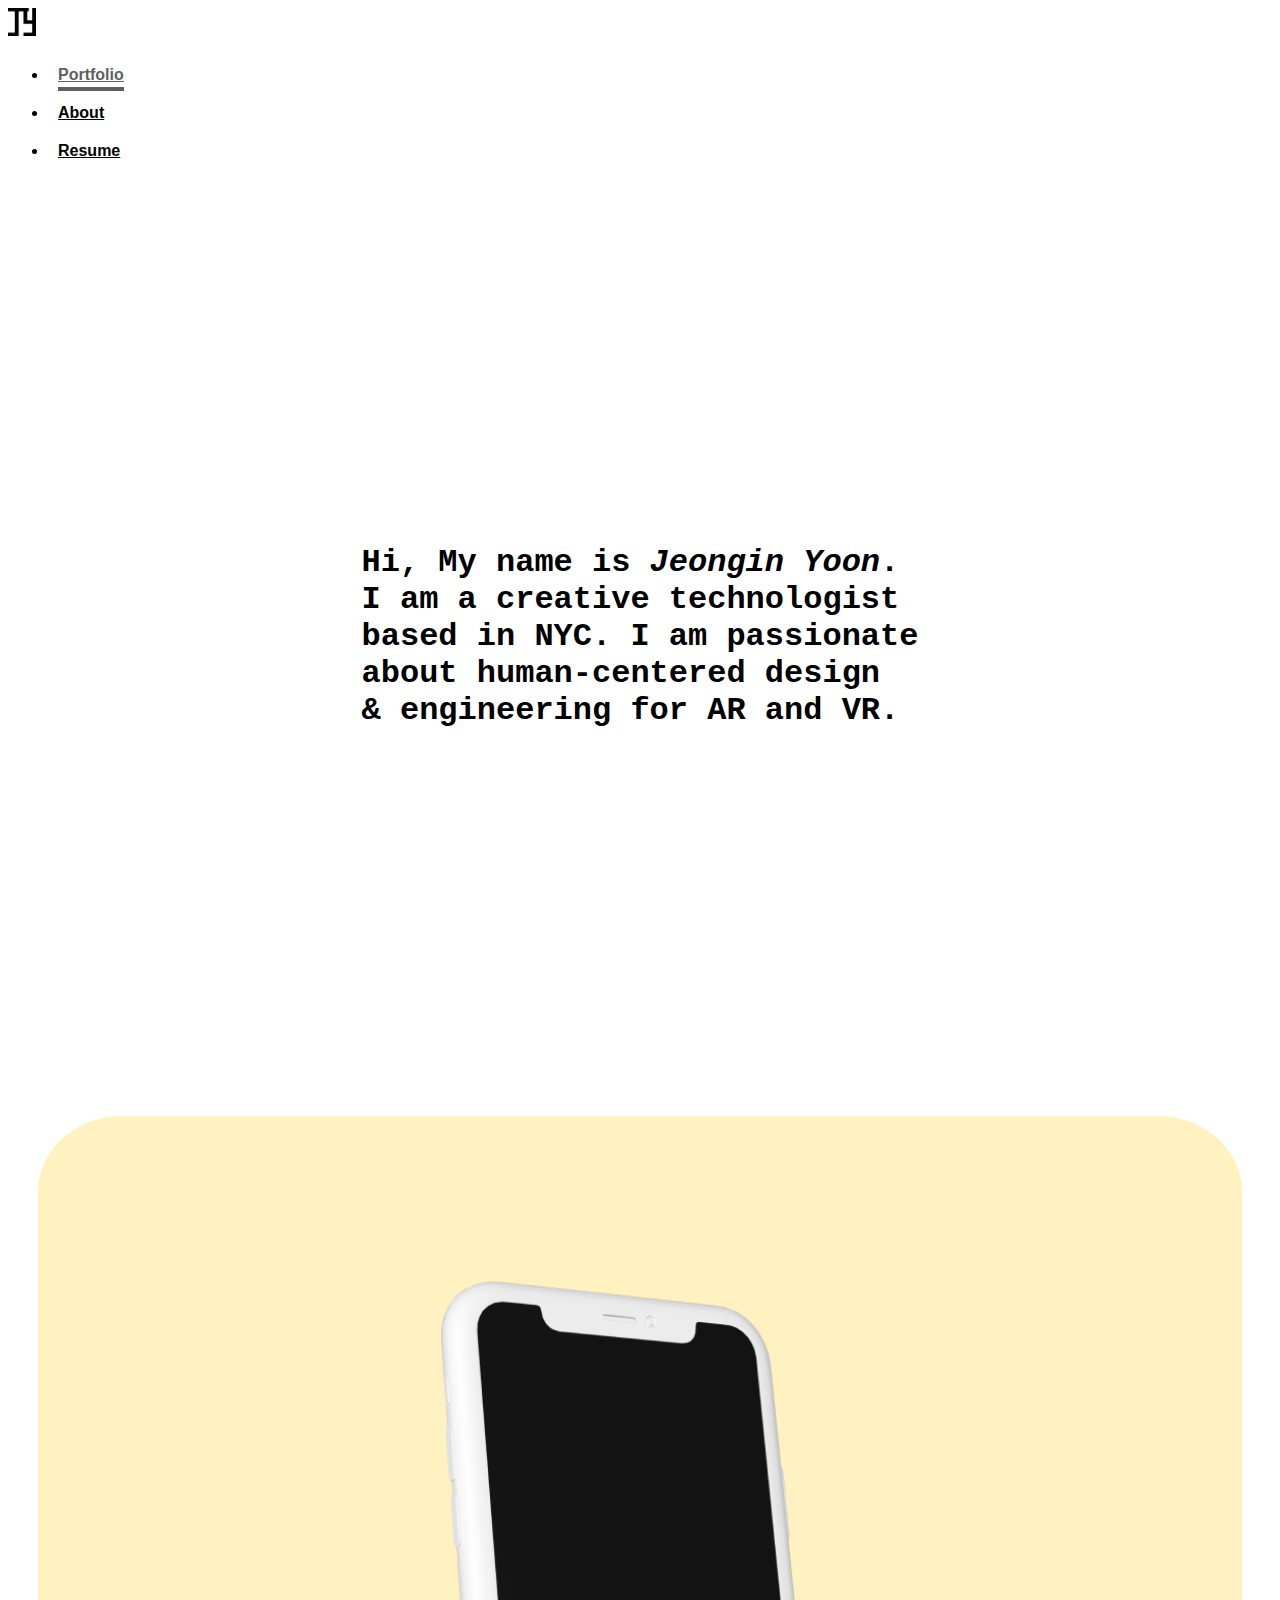
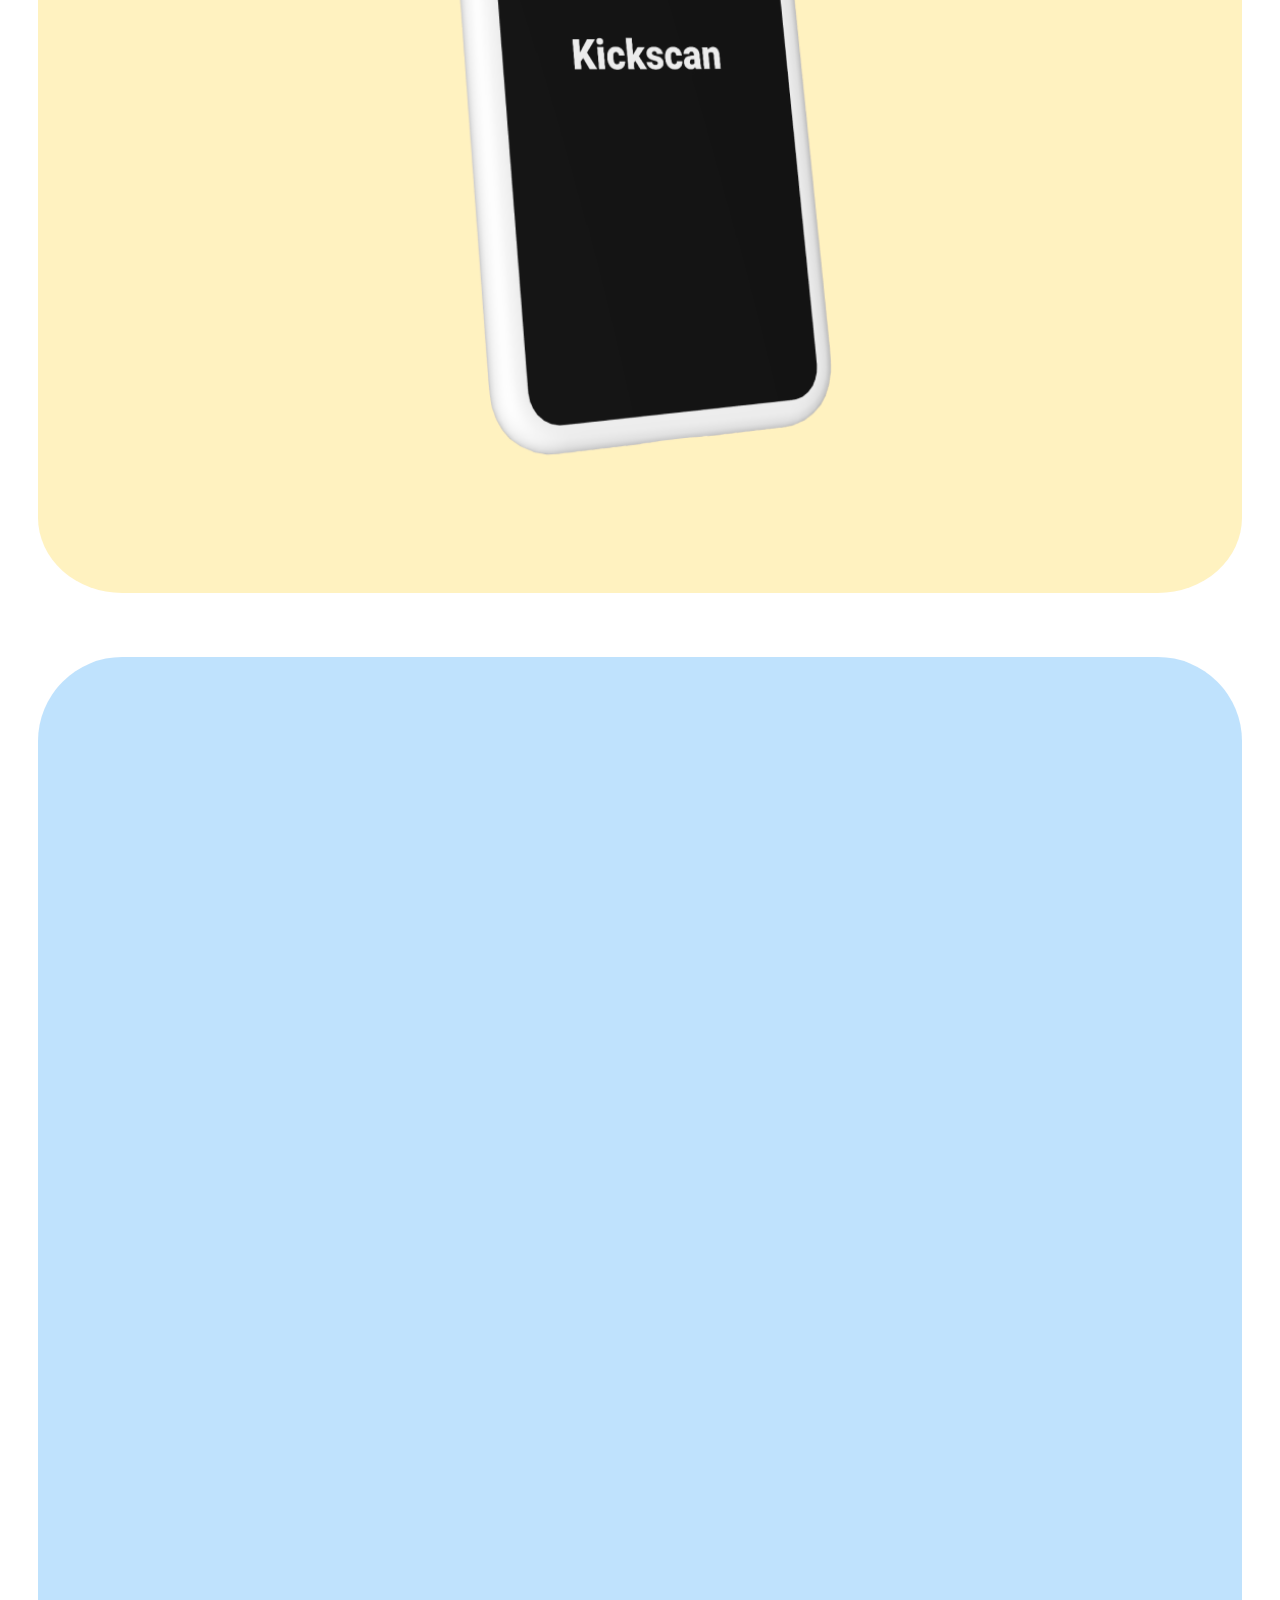
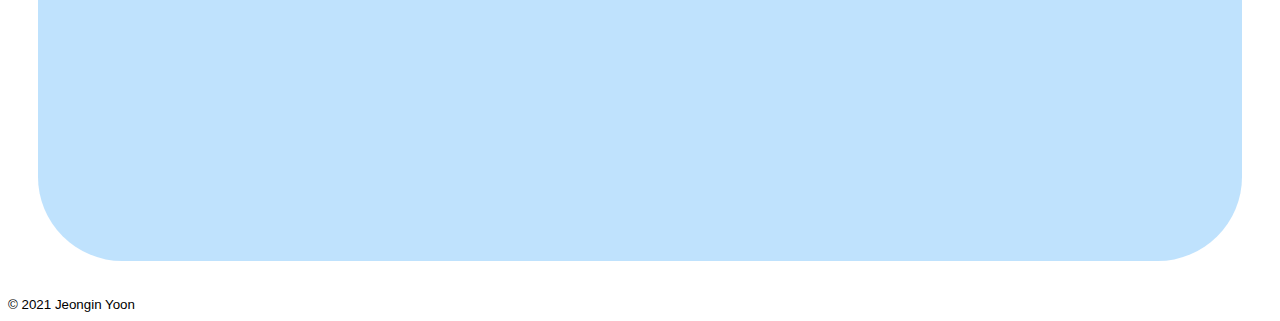
==== index.html @ 00c017a6 "Update index.html" ====
<!DOCTYPE html>
<html lang="en">
    <head>
        <meta charset="utf-8">
        <meta http-equiv="X-UA-Compatible" content="IE=edge, chrome=1" />
        <meta name="viewport" content="width=device-width, initial-scale=1">
        <link rel="shortcut icon" type="image/png" href="logo.png">
        <title>Jeongin Yoon</title>
        <link rel="stylesheet" href="https://cdnjs.cloudflare.com/ajax/libs/animate.css/4.1.1/animate.min.css"/>
        <link rel="stylesheet" href="https://pro.fontawesome.com/releases/v5.10.0/css/all.css" integrity="sha384-AYmEC3Yw5cVb3ZcuHtOA93w35dYTsvhLPVnYs9eStHfGJvOvKxVfELGroGkvsg+p" crossorigin="anonymous"/>
        <link href="https://cdn.jsdelivr.net/npm/bootstrap@5.0.0-beta3/dist/css/bootstrap.min.css" rel="stylesheet" integrity="sha384-eOJMYsd53ii+scO/bJGFsiCZc+5NDVN2yr8+0RDqr0Ql0h+rP48ckxlpbzKgwra6" crossorigin="anonymous">
        <link rel="stylesheet" href="style.css">
        <script src="https://code.jquery.com/jquery-3.6.0.js"></script>
	    <script src="https://cdnjs.cloudflare.com/ajax/libs/jquery/3.2.1/jquery.min.js"></script>
        <script src="sketch.js" defer></script>
    </head>
    <body>
        <nav id="navmain" class="navbar navbar-expand-lg navbar-light fixed-top" role="navigation">
            <div class="container">
                <a class="navbar-brand" href="index.html">
                    <img src="logo.png" alt="" width="28" height="28" class="d-inline-block align-text-top">
                </a>
                <ul class="nav">
                    <li class="nav-item">
                        <a class="nav-link active" href="#intro">Portfolio</a>
                    </li>
                    <li class="nav-item">
                        <a class="nav-link" href="about.html">About</a>
                    </li>
                    <li class="nav-item">
                        <a class="nav-link" href="https://drive.google.com/file/d/1f4sOn8-Bm9yc46gS5nUM4om0decK5Oaf/view?usp=sharing">Resume</a>
                    </li>
                </ul>
            </div>
            <a href="#" class="navbar__toggleBtn">
                <i class="fas fa-bars fa-2x"></i>
            </a>
        </nav>
        
        <main>
            <div id="intro" class="intro">
                <canvas id="canvas1"></canvas>
                <h1 id="me">Hi, My name is <span>Jeongin Yoon</span>.<br>I am a creative technologist<br>based in NYC. I am passionate<br>about human-centered design<br>& engineering for AR and VR.</h1>
                <i class="fas fa-chevron-down fa-4x animate__animated animate__bounce"></i>
            </div>
            <div id="portfolio">
                <div class="container">
                    <div class="row justify-content-md-center">
                        <div class="col-lg-6">
                            <a href="#">
                                <image src="Kickscan.png" alt="portfolio1" class="img-fluid"></image>
                            </a>
                        </div>
                        <div class="col-lg-6">
                            <a href="#">
                                <image src="empty.png" alt="portfolio2" class="img-fluid"></image>
                            </a>
                        </div>
                    </div>
                </div>
            </div>
        </main>
        
        <footer class="container py-5">
            <div class="row">
                <div class="col-11">
                    <small class="d-block mb-3 text-muted">&copy; 2021 Jeongin Yoon</small>
                </div>
                <div class="col-1">
                    <i class="fab fa-linkedin fa-lg"></i>
                    <a href="mailto:jy3524@nyu.edu"><i class="fas fa-envelope fa-lg"></i></a>
                </div>
            </div>
        </footer>

        <script src="https://cdn.jsdelivr.net/npm/bootstrap@5.0.0-beta3/dist/js/bootstrap.bundle.min.js" integrity="sha384-JEW9xMcG8R+pH31jmWH6WWP0WintQrMb4s7ZOdauHnUtxwoG2vI5DkLtS3qm9Ekf" crossorigin="anonymous"></script>
    </body>
</html>
---- style.css ----
.selector-for-some-widget {
    box-sizing: content-box;
}

li {
    padding: 10px;
}

span {
    font-style: italic;
    font-weight: bold;
    -webkit-animation: colorchange 20s infinite alternate;
}
    
@-webkit-keyframes colorchange {
    0% {
      color: blue;
    }
    10% {
      color: #8e44ad;
    }
    20% {
      color: #1abc9c;
    }
    30% {
      color: #d35400;
    }
    40% {
      color: blue;
    }
    50% {
      color: #34495e;
    }
    60% {
      color: blue;
    }
    70% {
      color: #2980b9;
    }
    80% {
      color: #f1c40f;
    }
    90% {
      color: #2980b9;
    }
    100% {
      color: pink;
    }
}

#navmain {
    background-color:rgba(255, 255, 255, 0.7);
}

.navbar-brand {
    font-weight: 700;
}

.nav-link {
    padding: .25rem 0;
    font-weight: 700;
    color: black;
    background-color: transparent;
    border-bottom: .25rem solid transparent;
}

.nav-link:hover, .nav-link:focus, .nav-link.active {
    color: rgb(95, 95, 95);
    border-bottom-color: rgb(95, 95, 95);
}

.intro, #aboutimg {
    display: flex;
    justify-content: center;
    align-items: center;
    height: 100vh;
    font-family: 'Courier New', Courier, monospace;
}

section {
    display: flex;
    justify-content: center;
}

.navbar__toggleBtn {
    position: absolute;
    top: 10px;
    right: 32px;
    color: black;
    display: none;
}

.navbar__toggleBtn:hover {
    color: orange;
}

@media screen and (max-width: 768px) {
    .navbar-brand {
        flex-direction: column;
        align-items: flex-start;
    }

    .nav {
        flex-direction: column;
        align-items: center;
        width: 100%;
    }

    .navbar__toggleBtn {
        display: block;
    }

    .nav {
        display: none;
    }

    .nav.active {
        display: flex;
    }
}

.fa-chevron-down {
    position: absolute;
    align-items: center;
    bottom: 10px;
    cursor: pointer;
}

.col-lg-6 {
    padding: 30px;
}

.img-responsive {
    width: 100%;
}

.container {
    font-family: 'Gill Sans', 'Gill Sans MT', Calibri, 'Trebuchet MS', sans-serif;
}

.py-5 {
    font-family: sans-serif;
}

.fa-linkedin {
    color: #0077b5;
    cursor: pointer;
}

.fa-envelope {
    color: orange;
    cursor: pointer;
}

#canvas1 {
    position: absolute;
    width: 100%;
    height: 100%;
    top: 0;
    left: 0;
    z-index: 0;
}

#me {
    z-index: -1;
}

.img-fluid {
    width: 100%;
    height: 100%;
    border-radius: 7%;
}
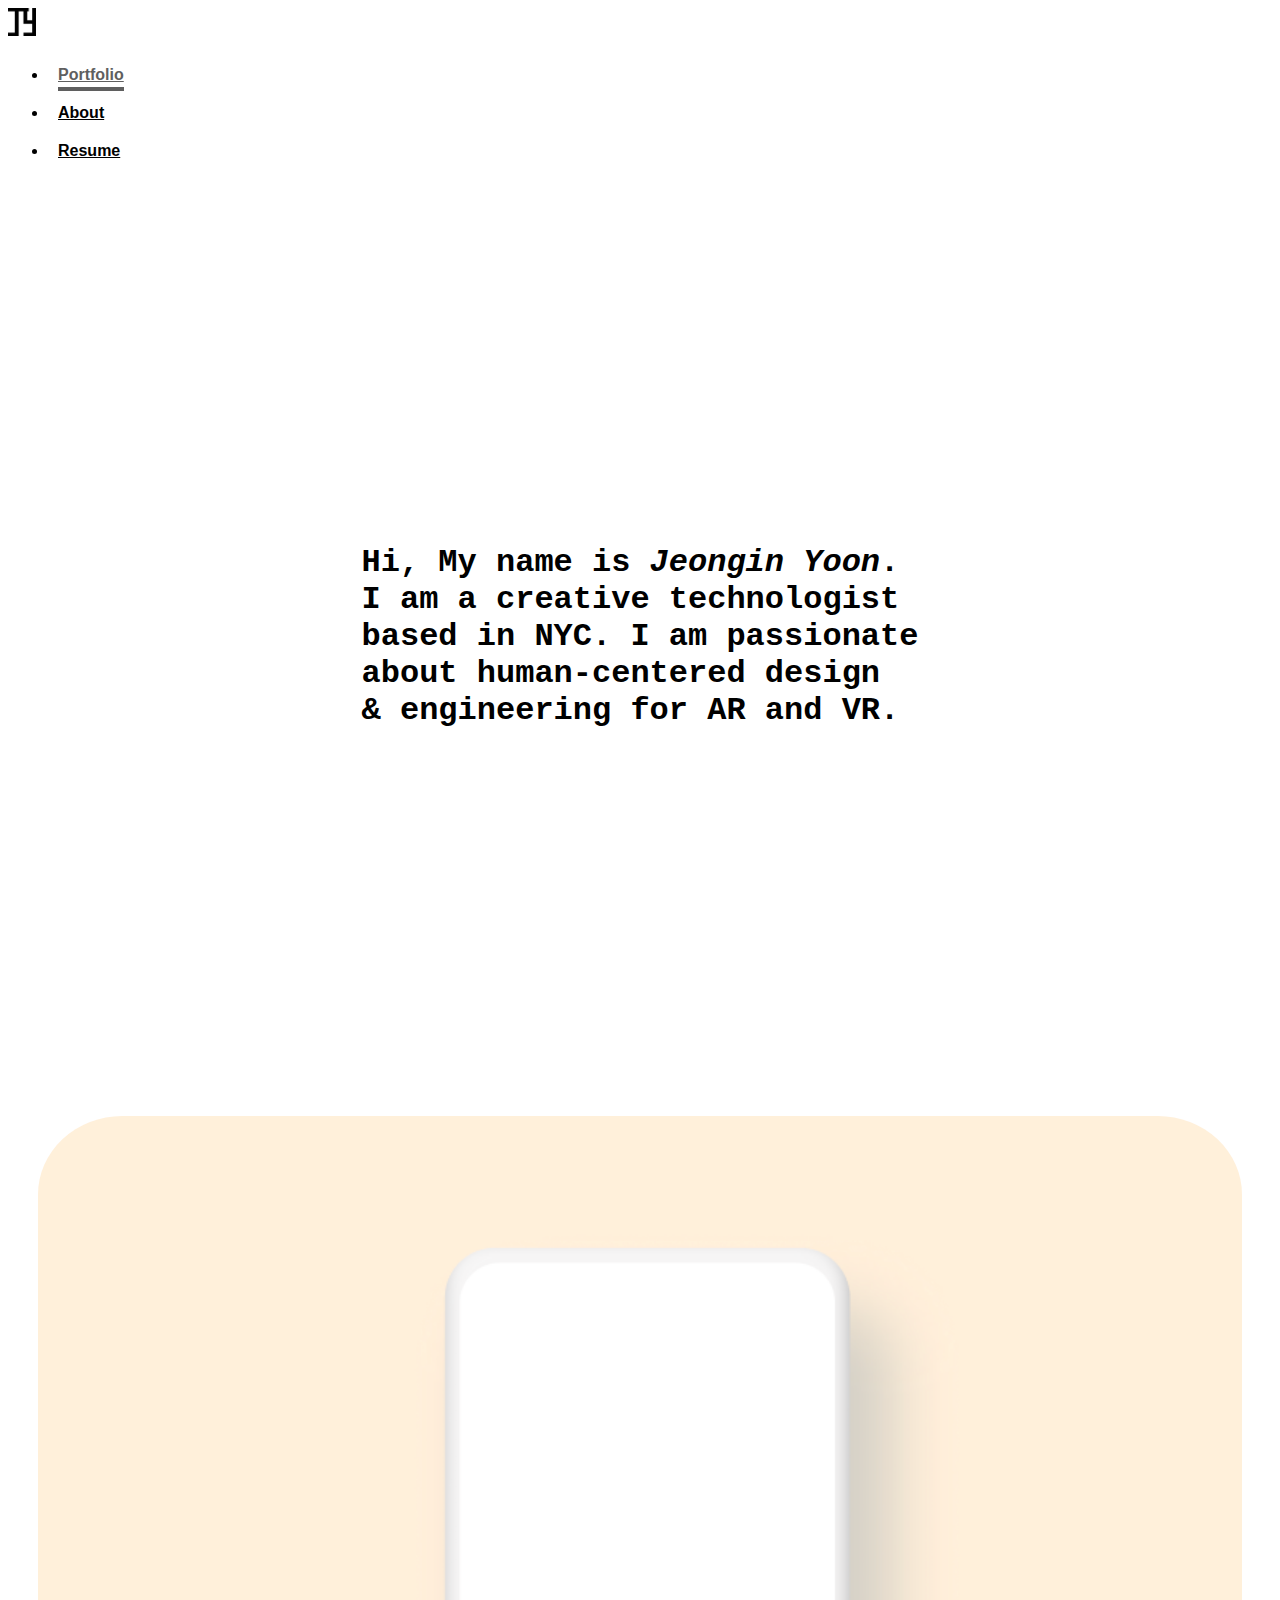
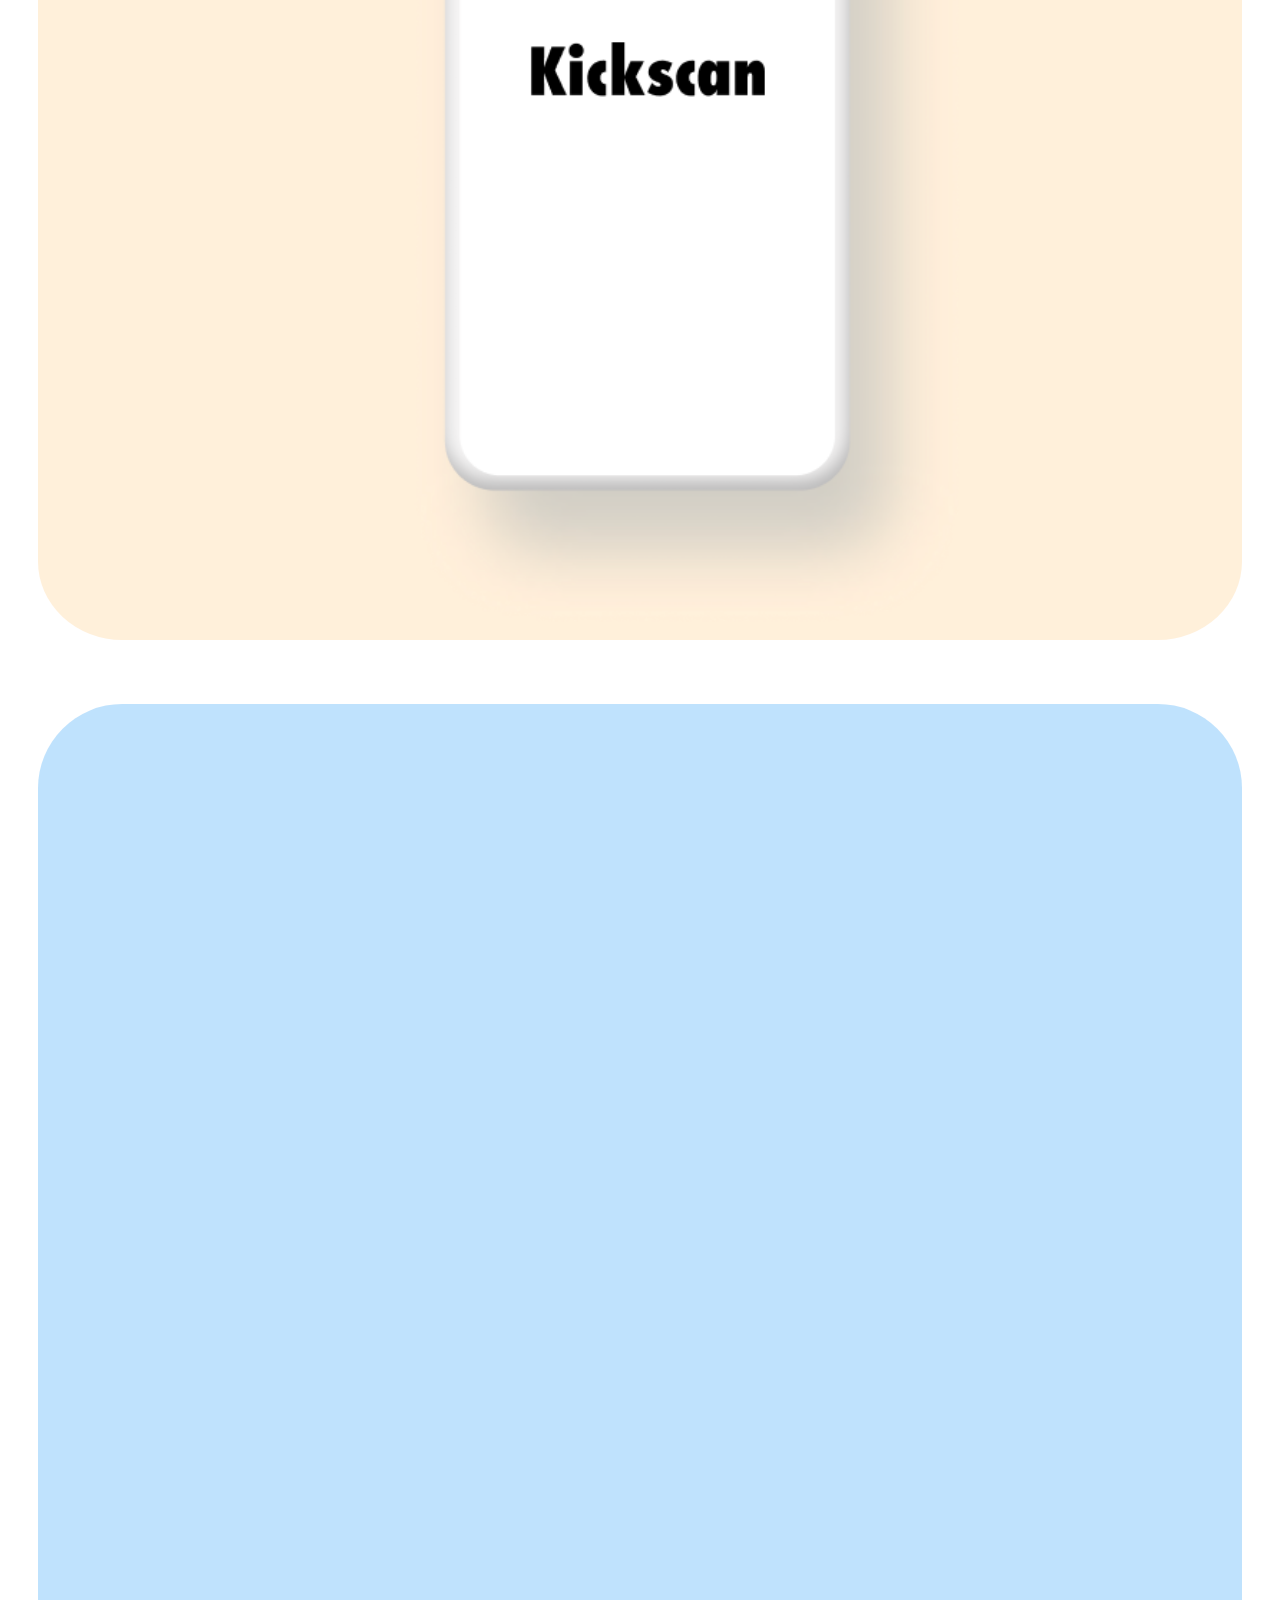
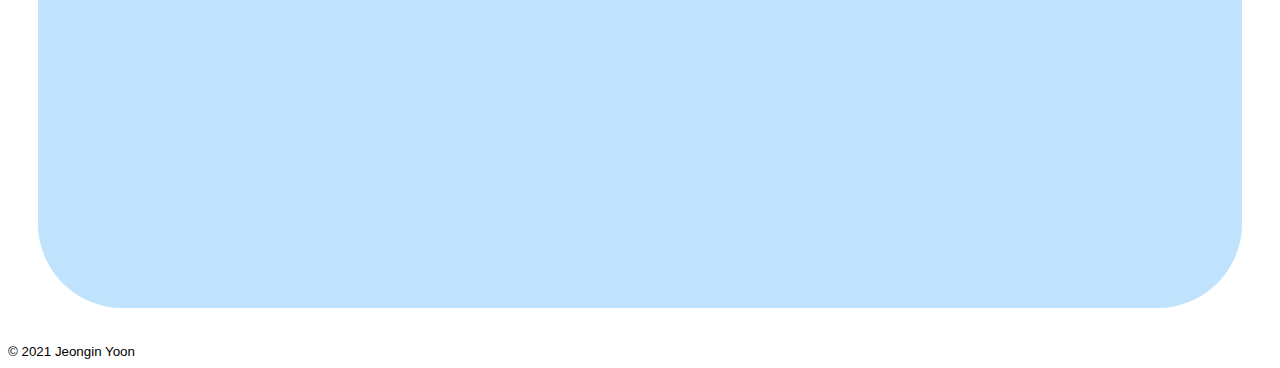
==== commit bd1840ac: "Update index.html" ====
--- a/index.html
+++ b/index.html
@@ -40,14 +40,14 @@
         <main>
             <div id="intro" class="intro">
                 <canvas id="canvas1"></canvas>
-                <h1 id="me">Hi, My name is <span>Jeongin Yoon</span>.<br>I am a creative technologist<br>based in NYC. I am passionate<br>about human-centered design<br>& engineering for AR and VR.</h1>
+                <h1 id="me">Hi, My name is <span class="name">Jeongin Yoon</span>.<br>I am a creative technologist<br>based in NYC. I am passionate<br>about human-centered design<br>& engineering for AR and VR.</h1>
                 <i class="fas fa-chevron-down fa-4x animate__animated animate__bounce"></i>
             </div>
             <div id="portfolio">
                 <div class="container">
                     <div class="row justify-content-md-center">
                         <div class="col-lg-6">
-                            <a href="#">
+                            <a href="portfolio1.html">
                                 <image src="Kickscan.png" alt="portfolio1" class="img-fluid"></image>
                             </a>
                         </div>
@@ -63,10 +63,10 @@
         
         <footer class="container py-5">
             <div class="row">
-                <div class="col-11">
+                <div class="col-12">
                     <small class="d-block mb-3 text-muted">&copy; 2021 Jeongin Yoon</small>
                 </div>
-                <div class="col-1">
+                <div class="col-4">
                     <i class="fab fa-linkedin fa-lg"></i>
                     <a href="mailto:jy3524@nyu.edu"><i class="fas fa-envelope fa-lg"></i></a>
                 </div>
--- a/style.css
+++ b/style.css
@@ -69,7 +69,7 @@
     border-bottom-color: rgb(95, 95, 95);
 }
 
-.intro, #aboutimg {
+.intro, #aboutimg, #about {
     display: flex;
     justify-content: center;
     align-items: center;
@@ -92,6 +92,16 @@
 
 .navbar__toggleBtn:hover {
     color: orange;
+}
+
+@media screen and (max-width: 420px) {
+    .intro, nav, .aboutme {
+        padding: 30px;
+    }
+
+    #about {
+        padding-top: 150px;
+    }
 }
 
 @media screen and (max-width: 768px) {
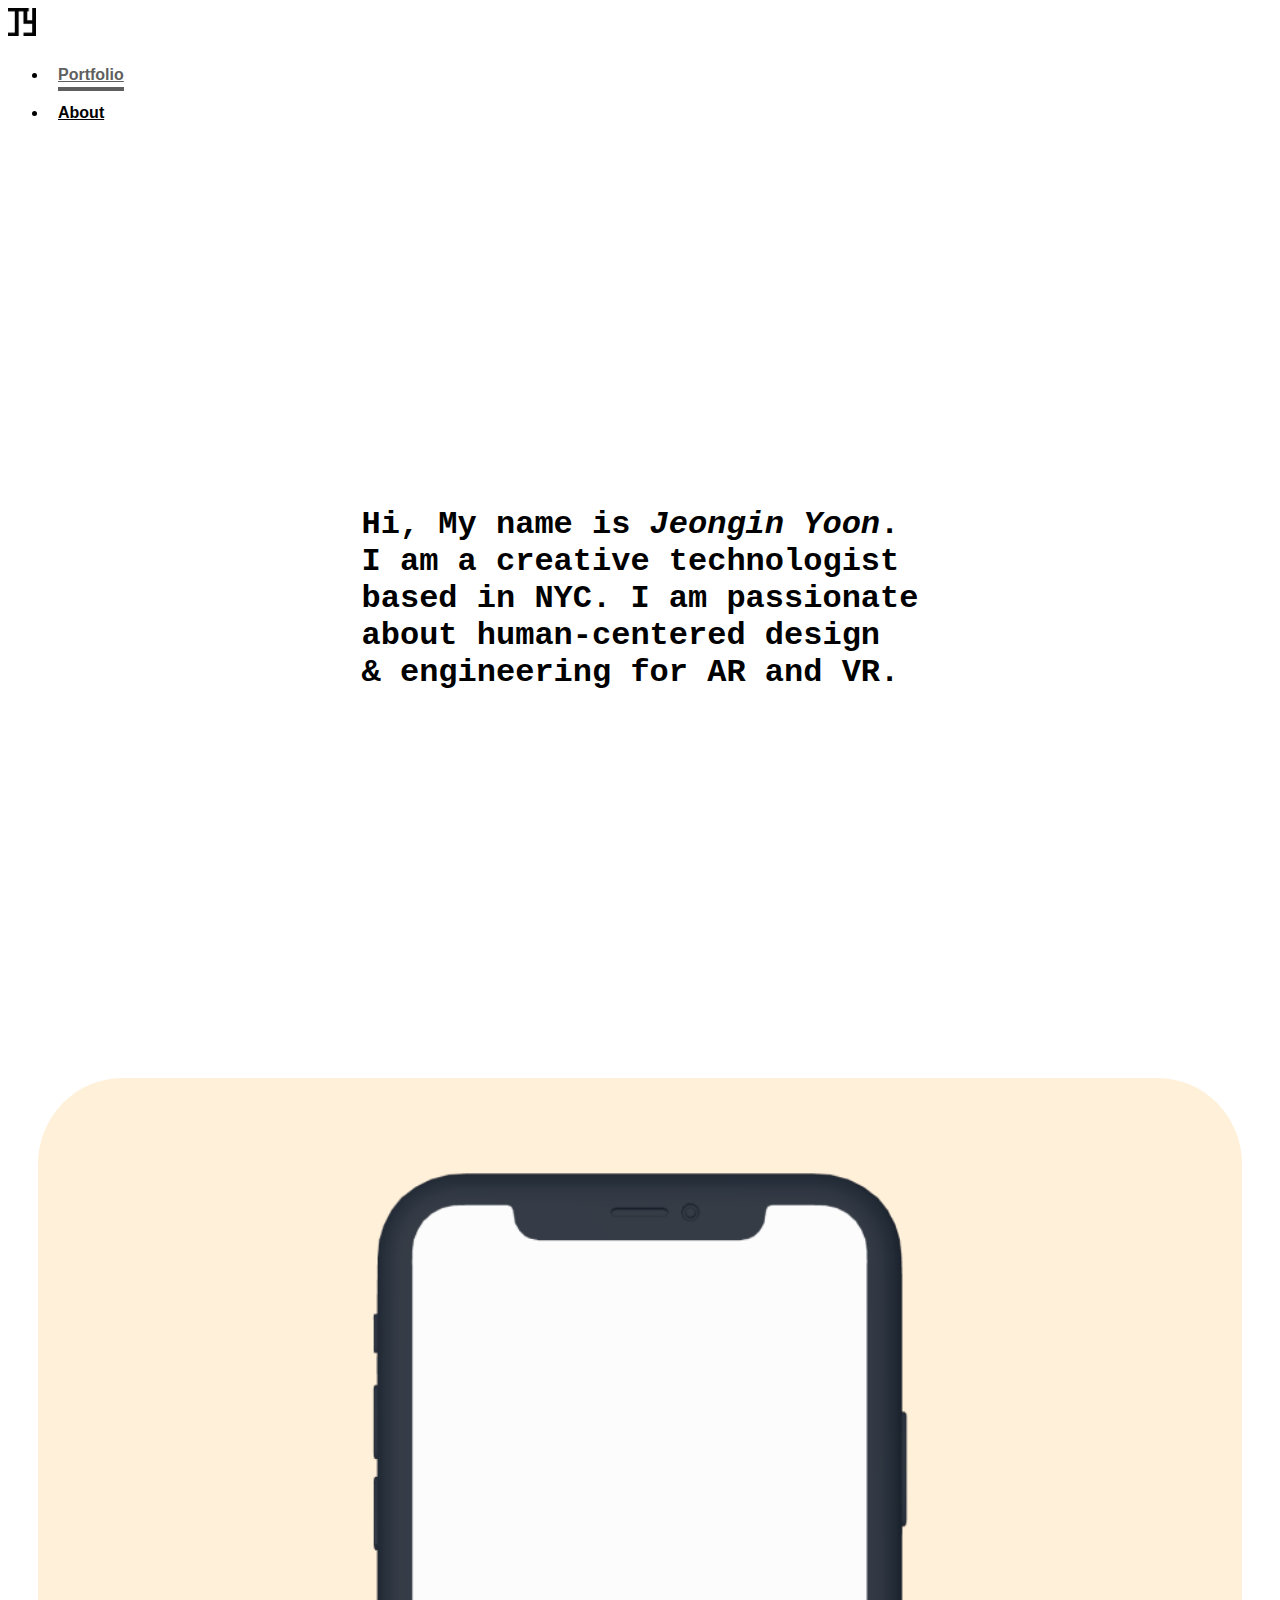
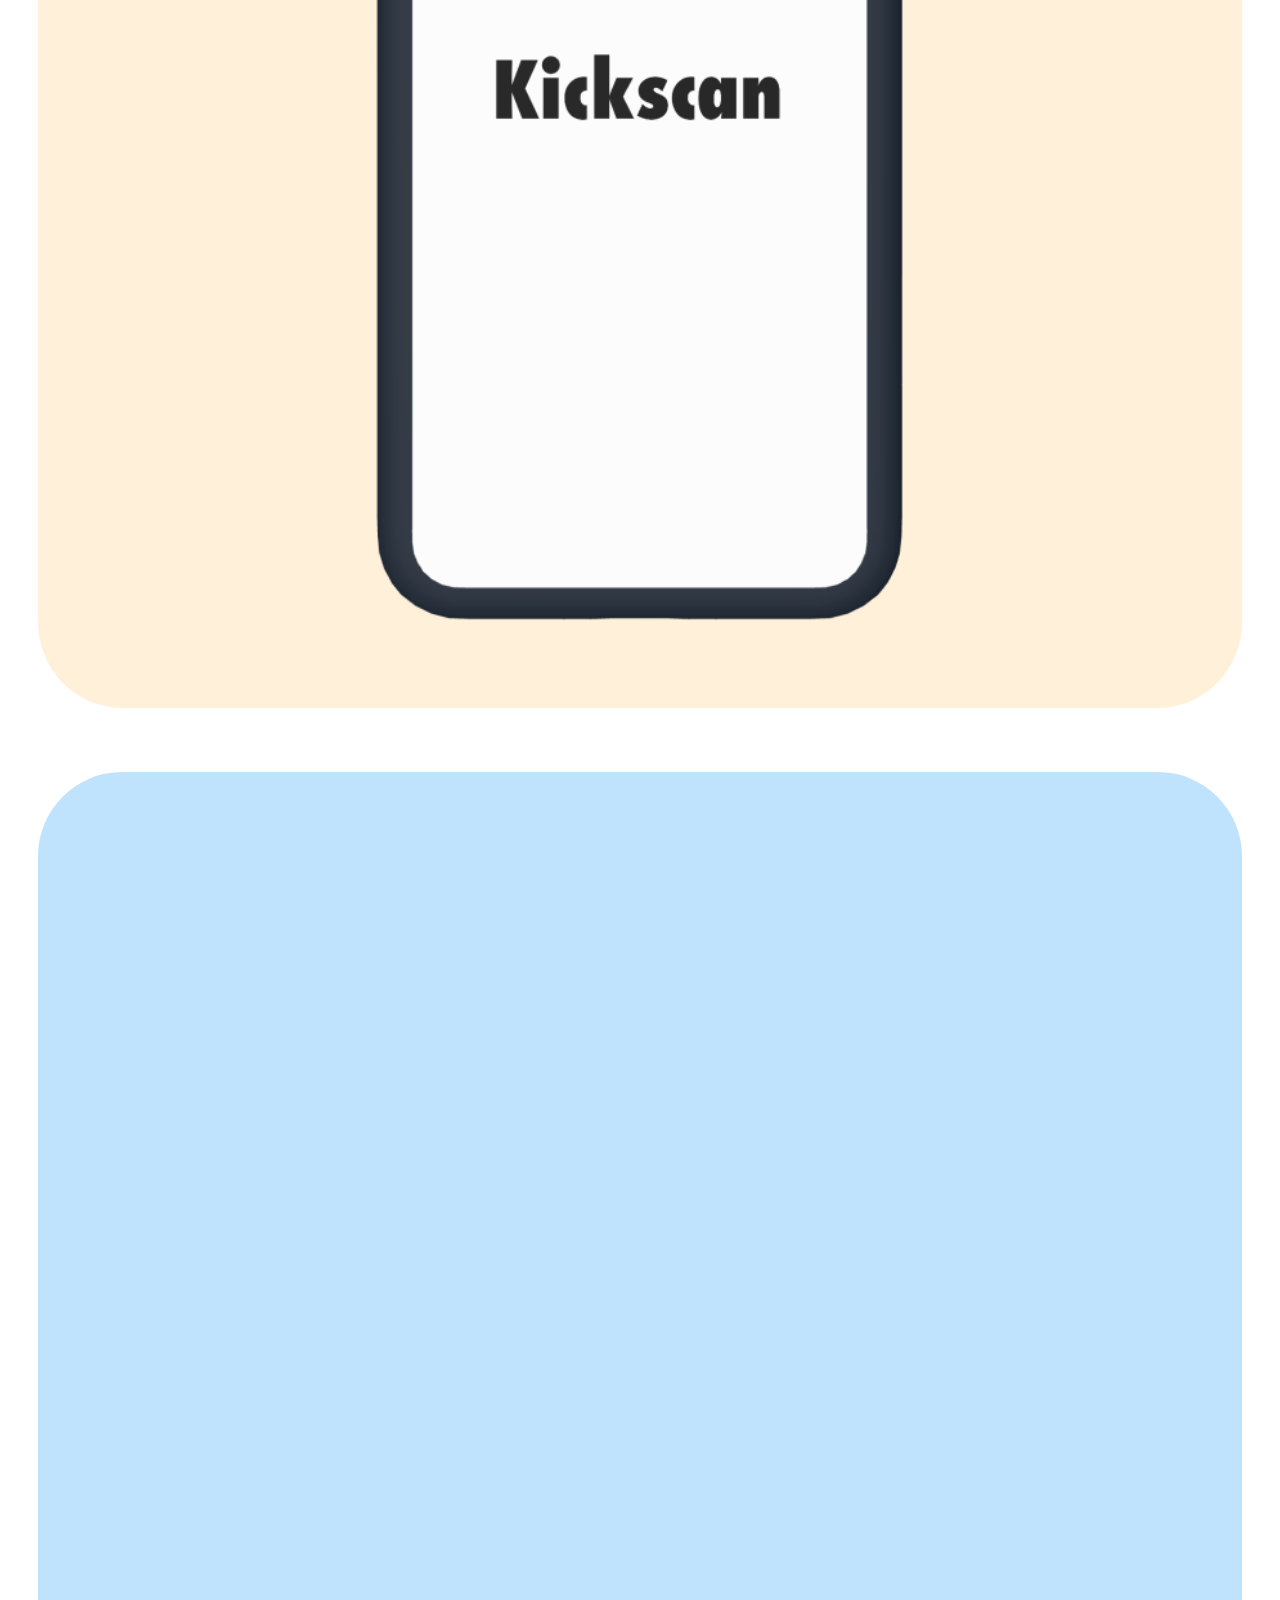
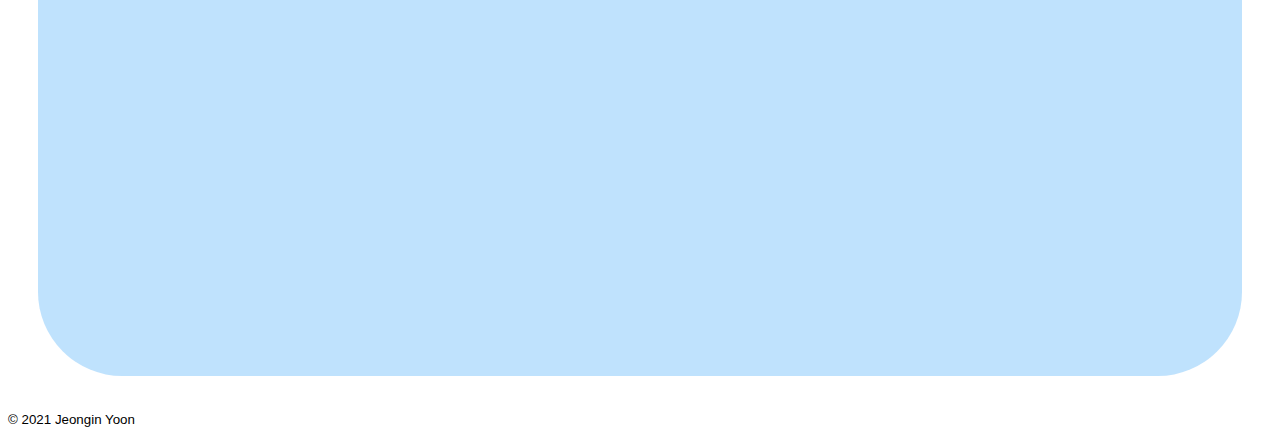
==== commit 77ba5a79: "Update index.html" ====
--- a/index.html
+++ b/index.html
@@ -27,9 +27,6 @@
                     <li class="nav-item">
                         <a class="nav-link" href="about.html">About</a>
                     </li>
-                    <li class="nav-item">
-                        <a class="nav-link" href="https://drive.google.com/file/d/1f4sOn8-Bm9yc46gS5nUM4om0decK5Oaf/view?usp=sharing">Resume</a>
-                    </li>
                 </ul>
             </div>
             <a href="#" class="navbar__toggleBtn">
@@ -48,12 +45,12 @@
                     <div class="row justify-content-md-center">
                         <div class="col-lg-6">
                             <a href="portfolio1.html">
-                                <image src="Kickscan.png" alt="portfolio1" class="img-fluid"></image>
+                                <image src="Kickscan.png" alt="portfolio1" class="img-fluid" id="thumbnail"></image>
                             </a>
                         </div>
                         <div class="col-lg-6">
                             <a href="#">
-                                <image src="empty.png" alt="portfolio2" class="img-fluid"></image>
+                                <image src="empty.png" alt="portfolio2" class="img-fluid" id="thumbnail"></image>
                             </a>
                         </div>
                     </div>
@@ -68,7 +65,7 @@
                 </div>
                 <div class="col-4">
                     <i class="fab fa-linkedin fa-lg"></i>
-                    <a href="mailto:jy3524@nyu.edu"><i class="fas fa-envelope fa-lg"></i></a>
+                    <i class="fab fa-instagram fa-lg"></i>
                 </div>
             </div>
         </footer>
--- a/style.css
+++ b/style.css
@@ -6,7 +6,7 @@
     padding: 10px;
 }
 
-span {
+.name {
     font-style: italic;
     font-weight: bold;
     -webkit-animation: colorchange 20s infinite alternate;
@@ -140,6 +140,11 @@
     padding: 30px;
 }
 
+.col-lg-6:hover {
+    transform: scale(1.05);
+    transition-duration: 0.5s;
+}
+
 .img-responsive {
     width: 100%;
 }
@@ -157,7 +162,7 @@
     cursor: pointer;
 }
 
-.fa-envelope {
+.fa-instagram {
     color: orange;
     cursor: pointer;
 }
@@ -175,8 +180,19 @@
     z-index: -1;
 }
 
-.img-fluid {
+#thumbnail {
     width: 100%;
     height: 100%;
     border-radius: 7%;
+}
+
+#kicktitle {
+    display: flex;
+    justify-content: center;
+    padding: 50px;
+    font-family: 'futura';
+}
+
+p {
+    font-size: 20px;
 }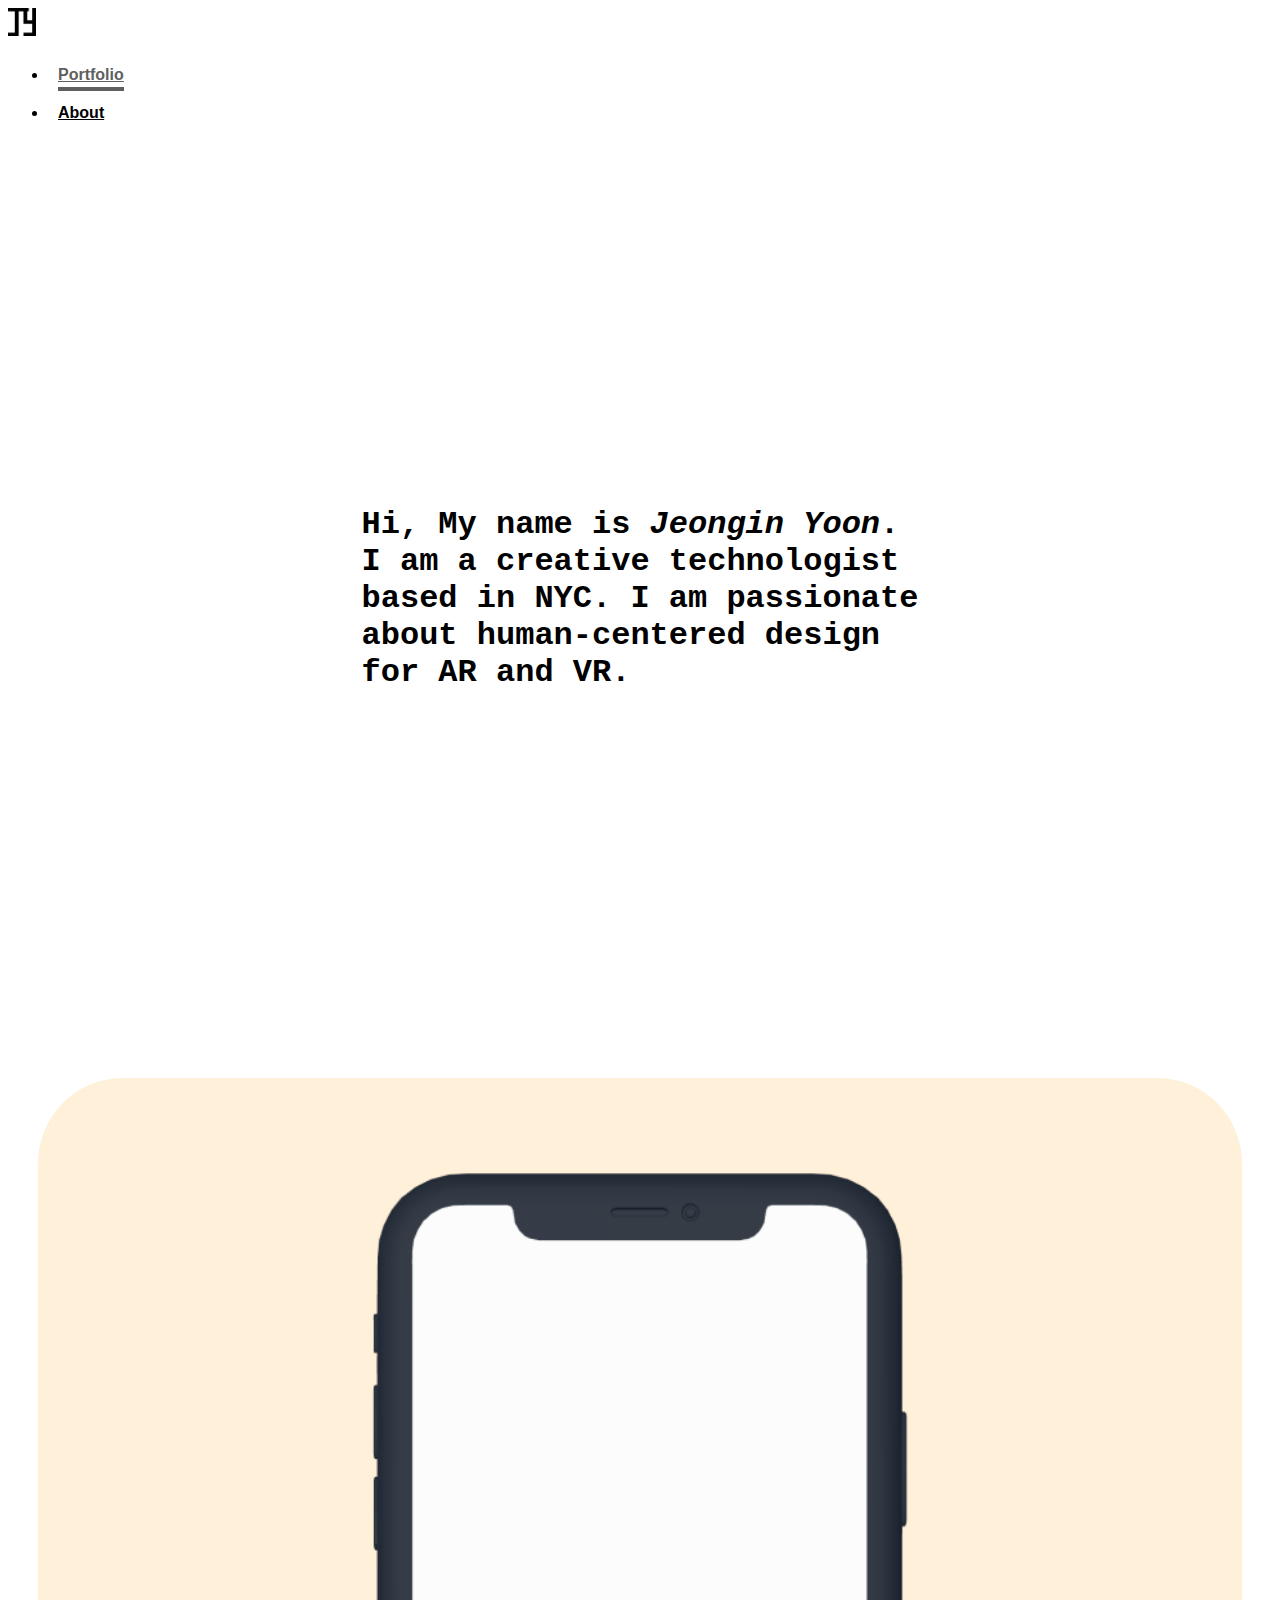
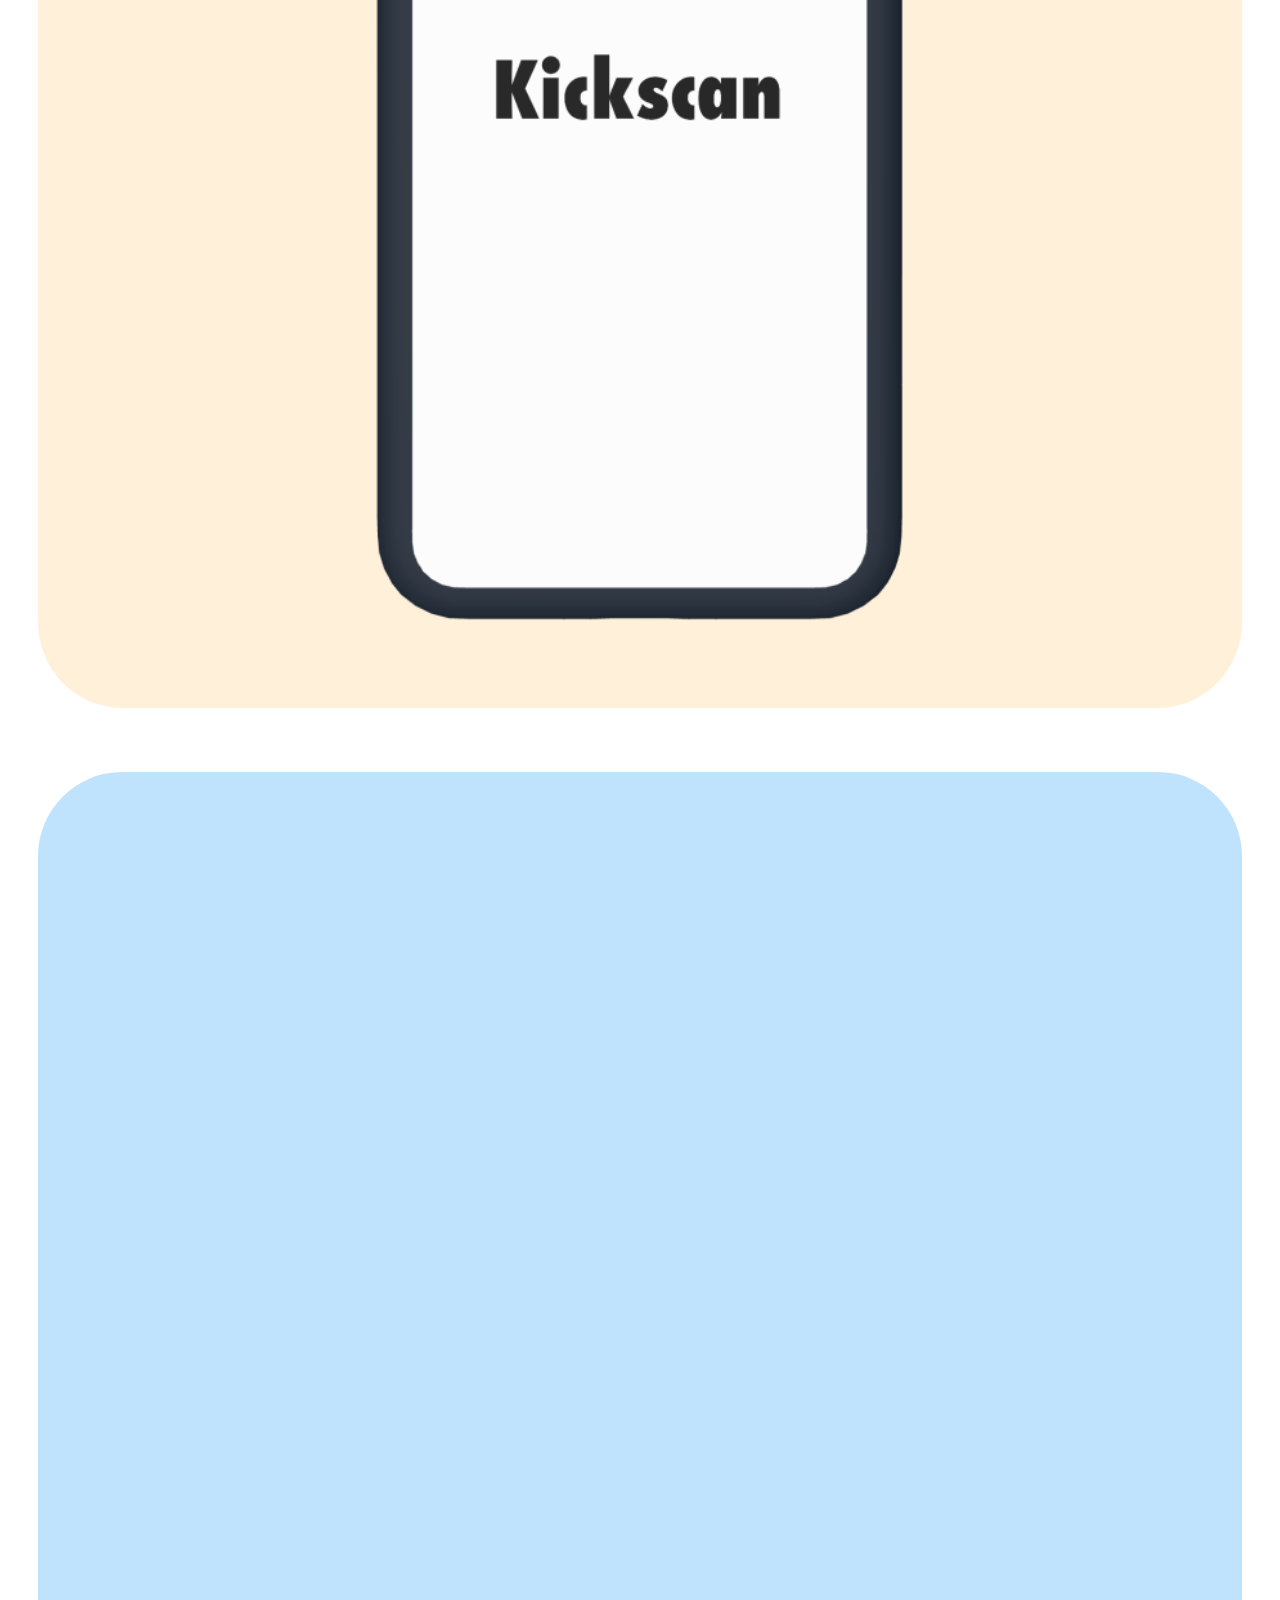
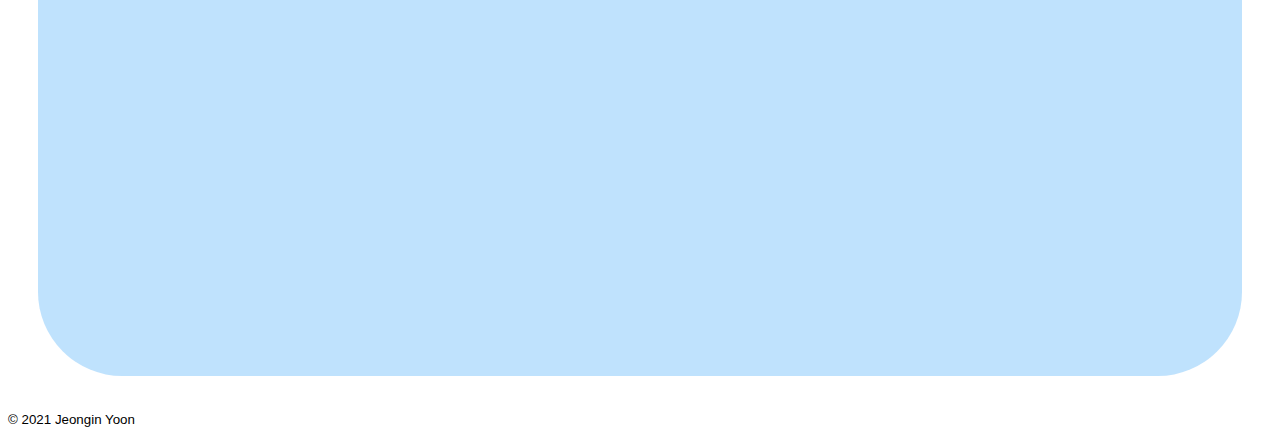
==== commit 4a79ecf1: "Update index.html" ====
--- a/index.html
+++ b/index.html
@@ -37,14 +37,14 @@
         <main>
             <div id="intro" class="intro">
                 <canvas id="canvas1"></canvas>
-                <h1 id="me">Hi, My name is <span class="name">Jeongin Yoon</span>.<br>I am a creative technologist<br>based in NYC. I am passionate<br>about human-centered design<br>& engineering for AR and VR.</h1>
+                <h1 id="me">Hi, My name is <span class="name">Jeongin Yoon</span>.<br>I am a creative technologist<br>based in NYC. I am passionate<br>about human-centered design<br>for AR and VR.</h1>
                 <i class="fas fa-chevron-down fa-4x animate__animated animate__bounce"></i>
             </div>
             <div id="portfolio">
                 <div class="container">
                     <div class="row justify-content-md-center">
                         <div class="col-lg-6">
-                            <a href="portfolio1.html">
+                            <a href="#">
                                 <image src="Kickscan.png" alt="portfolio1" class="img-fluid" id="thumbnail"></image>
                             </a>
                         </div>
